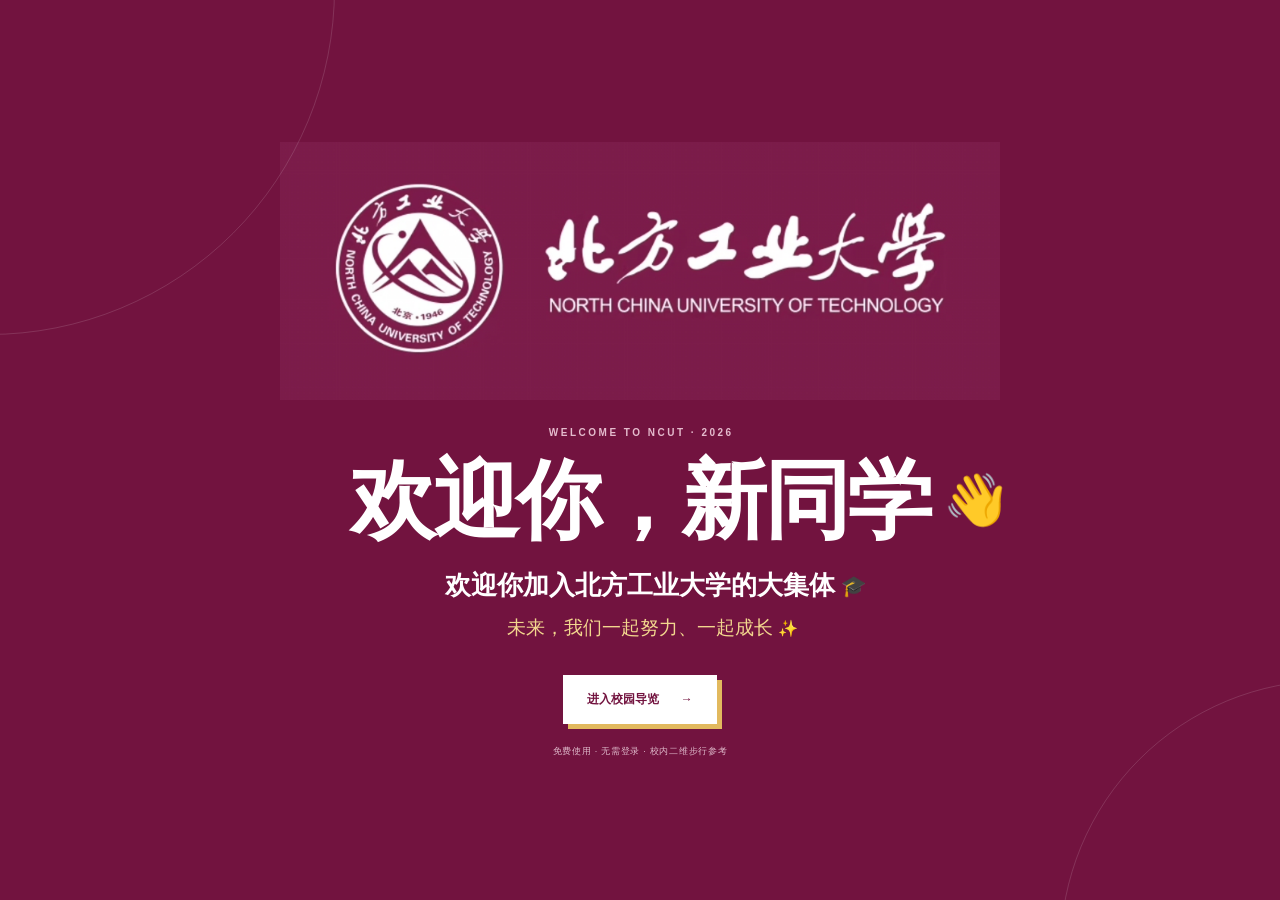
==== index.html @ a54d6d02 "Restore dedicated welcome screen" ====
<!DOCTYPE html><html lang="zh-CN"><head><meta charSet="utf-8"/><meta name="viewport" content="width=device-width, initial-scale=1"/><link rel="preload" as="image" href="/ncut-wordmark-clean.png"/><link rel="stylesheet" href="/_next/static/chunks/17a6ak-a71b83.css" data-precedence="next"/><link rel="preload" as="script" fetchPriority="low" href="/_next/static/chunks/0ht900cau6_ur.js"/><script src="/_next/static/chunks/0t2z5hkh7v~~b.js" async=""></script><script src="/_next/static/chunks/07lhk_q6pmm3r.js" async=""></script><script src="/_next/static/chunks/turbopack-0cek.dh0dqtgy.js" async=""></script><script src="/_next/static/chunks/0dbhjjzl8qfwv.js" async=""></script><script src="/_next/static/chunks/0k6kr~ze-.qya.js" async=""></script><script src="/_next/static/chunks/0gx4ntsp3q004.js" async=""></script><title>北方工业大学免费校园导览｜二维步行路线</title><meta name="description" content="北方工业大学免费校园导览：选择任意校门或校园建筑，生成校内二维步行路线与分步指引。"/><meta property="og:title" content="北方工业大学免费校园导览"/><meta property="og:description" content="选择起点和终点，沿校内可步行道路查看二维路线。永久免费开放。"/><meta property="og:image" content="https://lizexuan581-stack.github.io/og.png"/><meta property="og:image:width" content="1200"/><meta property="og:image:height" content="630"/><meta property="og:image:alt" content="北方工大校园导览"/><meta name="twitter:card" content="summary_large_image"/><meta name="twitter:title" content="北方工业大学免费校园导览"/><meta name="twitter:description" content="选择起点和终点，沿校内可步行道路查看二维路线。永久免费开放。"/><meta name="twitter:image" content="https://lizexuan581-stack.github.io/og.png"/><script src="/_next/static/chunks/03~yq9q893hmn.js" noModule=""></script></head><body><div hidden=""><!--$--><!--/$--></div><main class="site-shell"><section class="welcome-screen welcome-page"><div class="welcome-brand"><img src="/ncut-wordmark-clean.png" alt="完整的北方工业大学校徽与中英文校名"/></div><div class="welcome-copy"><p>WELCOME TO NCUT · 2026</p><h1><span>欢迎你，新同学<i>👋</i></span></h1><h2><span>欢迎你加入北方工业大学的大集体<i>🎓</i></span></h2><h3><span>未来，我们一起努力、一起成长<i>✨</i></span></h3></div><a class="welcome-enter" href="/home/">进入校园导览 <b>→</b></a><small class="welcome-tip">免费使用 · 无需登录 · 校内二维步行参考</small></section></main><!--$--><!--/$--><script src="/_next/static/chunks/0ht900cau6_ur.js" id="_R_" async=""></script><script>(self.__next_f=self.__next_f||[]).push([0])</script><script>self.__next_f.push([1,"1:\"$Sreact.fragment\"\n2:I[39756,[\"/_next/static/chunks/0dbhjjzl8qfwv.js\",\"/_next/static/chunks/0k6kr~ze-.qya.js\"],\"default\"]\n3:I[37457,[\"/_next/static/chunks/0dbhjjzl8qfwv.js\",\"/_next/static/chunks/0k6kr~ze-.qya.js\"],\"default\"]\n4:I[47257,[\"/_next/static/chunks/0dbhjjzl8qfwv.js\",\"/_next/static/chunks/0k6kr~ze-.qya.js\"],\"ClientPageRoot\"]\n5:I[31713,[\"/_next/static/chunks/0dbhjjzl8qfwv.js\",\"/_next/static/chunks/0k6kr~ze-.qya.js\",\"/_next/static/chunks/0gx4ntsp3q004.js\"],\"default\"]\n8:I[97367,[\"/_next/static/chunks/0dbhjjzl8qfwv.js\",\"/_next/static/chunks/0k6kr~ze-.qya.js\"],\"OutletBoundary\"]\n9:\"$Sreact.suspense\"\nb:I[97367,[\"/_next/static/chunks/0dbhjjzl8qfwv.js\",\"/_next/static/chunks/0k6kr~ze-.qya.js\"],\"ViewportBoundary\"]\nd:I[97367,[\"/_next/static/chunks/0dbhjjzl8qfwv.js\",\"/_next/static/chunks/0k6kr~ze-.qya.js\"],\"MetadataBoundary\"]\nf:I[68027,[\"/_next/static/chunks/0dbhjjzl8qfwv.js\",\"/_next/static/chunks/0k6kr~ze-.qya.js\"],\"default\",1]\n:HL[\"/_next/static/chunks/17a6ak-a71b83.css\",\"style\"]\n"])</script><script>self.__next_f.push([1,"0:{\"P\":null,\"c\":[\"\",\"\"],\"q\":\"\",\"i\":false,\"f\":[[[\"\",{\"children\":[\"__PAGE__\",{}]},\"$undefined\",\"$undefined\",16],[[\"$\",\"$1\",\"c\",{\"children\":[[[\"$\",\"link\",\"0\",{\"rel\":\"stylesheet\",\"href\":\"/_next/static/chunks/17a6ak-a71b83.css\",\"precedence\":\"next\",\"crossOrigin\":\"$undefined\",\"nonce\":\"$undefined\"}],[\"$\",\"script\",\"script-0\",{\"src\":\"/_next/static/chunks/0dbhjjzl8qfwv.js\",\"async\":true,\"nonce\":\"$undefined\"}],[\"$\",\"script\",\"script-1\",{\"src\":\"/_next/static/chunks/0k6kr~ze-.qya.js\",\"async\":true,\"nonce\":\"$undefined\"}]],[\"$\",\"html\",null,{\"lang\":\"zh-CN\",\"children\":[\"$\",\"body\",null,{\"children\":[\"$\",\"$L2\",null,{\"parallelRouterKey\":\"children\",\"error\":\"$undefined\",\"errorStyles\":\"$undefined\",\"errorScripts\":\"$undefined\",\"template\":[\"$\",\"$L3\",null,{}],\"templateStyles\":\"$undefined\",\"templateScripts\":\"$undefined\",\"notFound\":[[[\"$\",\"title\",null,{\"children\":\"404: This page could not be found.\"}],[\"$\",\"div\",null,{\"style\":{\"fontFamily\":\"system-ui,\\\"Segoe UI\\\",Roboto,Helvetica,Arial,sans-serif,\\\"Apple Color Emoji\\\",\\\"Segoe UI Emoji\\\"\",\"height\":\"100vh\",\"textAlign\":\"center\",\"display\":\"flex\",\"flexDirection\":\"column\",\"alignItems\":\"center\",\"justifyContent\":\"center\"},\"children\":[\"$\",\"div\",null,{\"children\":[[\"$\",\"style\",null,{\"dangerouslySetInnerHTML\":{\"__html\":\"body{color:#000;background:#fff;margin:0}.next-error-h1{border-right:1px solid rgba(0,0,0,.3)}@media (prefers-color-scheme:dark){body{color:#fff;background:#000}.next-error-h1{border-right:1px solid rgba(255,255,255,.3)}}\"}}],[\"$\",\"h1\",null,{\"className\":\"next-error-h1\",\"style\":{\"display\":\"inline-block\",\"margin\":\"0 20px 0 0\",\"padding\":\"0 23px 0 0\",\"fontSize\":24,\"fontWeight\":500,\"verticalAlign\":\"top\",\"lineHeight\":\"49px\"},\"children\":404}],[\"$\",\"div\",null,{\"style\":{\"display\":\"inline-block\"},\"children\":[\"$\",\"h2\",null,{\"style\":{\"fontSize\":14,\"fontWeight\":400,\"lineHeight\":\"49px\",\"margin\":0},\"children\":\"This page could not be found.\"}]}]]}]}]],[]],\"forbidden\":\"$undefined\",\"unauthorized\":\"$undefined\"}]}]}]]}],{\"children\":[[\"$\",\"$1\",\"c\",{\"children\":[[\"$\",\"$L4\",null,{\"Component\":\"$5\",\"serverProvidedParams\":{\"searchParams\":{},\"params\":{},\"promises\":[\"$@6\",\"$@7\"]}}],[[\"$\",\"script\",\"script-0\",{\"src\":\"/_next/static/chunks/0gx4ntsp3q004.js\",\"async\":true,\"nonce\":\"$undefined\"}]],[\"$\",\"$L8\",null,{\"children\":[\"$\",\"$9\",null,{\"name\":\"Next.MetadataOutlet\",\"children\":\"$@a\"}]}]]}],{},null,false,null]},null,false,null],[\"$\",\"$1\",\"h\",{\"children\":[null,[\"$\",\"$Lb\",null,{\"children\":\"$Lc\"}],[\"$\",\"div\",null,{\"hidden\":true,\"children\":[\"$\",\"$Ld\",null,{\"children\":[\"$\",\"$9\",null,{\"name\":\"Next.Metadata\",\"children\":\"$Le\"}]}]}],null]}],false]],\"m\":\"$undefined\",\"G\":[\"$f\",[[\"$\",\"link\",\"0\",{\"rel\":\"stylesheet\",\"href\":\"/_next/static/chunks/17a6ak-a71b83.css\",\"precedence\":\"next\",\"crossOrigin\":\"$undefined\",\"nonce\":\"$undefined\"}]]],\"S\":true,\"h\":null,\"s\":\"$undefined\",\"l\":\"$undefined\",\"p\":\"$undefined\",\"d\":\"$undefined\",\"b\":\"uvCLJ9VXP9JABwyjqBVo4\"}\n"])</script><script>self.__next_f.push([1,"6:{}\n7:\"$0:f:0:1:1:children:0:props:children:0:props:serverProvidedParams:params\"\n"])</script><script>self.__next_f.push([1,"c:[[\"$\",\"meta\",\"0\",{\"charSet\":\"utf-8\"}],[\"$\",\"meta\",\"1\",{\"name\":\"viewport\",\"content\":\"width=device-width, initial-scale=1\"}]]\n"])</script><script>self.__next_f.push([1,"a:null\ne:[[\"$\",\"title\",\"0\",{\"children\":\"北方工业大学免费校园导览｜二维步行路线\"}],[\"$\",\"meta\",\"1\",{\"name\":\"description\",\"content\":\"北方工业大学免费校园导览：选择任意校门或校园建筑，生成校内二维步行路线与分步指引。\"}],[\"$\",\"meta\",\"2\",{\"property\":\"og:title\",\"content\":\"北方工业大学免费校园导览\"}],[\"$\",\"meta\",\"3\",{\"property\":\"og:description\",\"content\":\"选择起点和终点，沿校内可步行道路查看二维路线。永久免费开放。\"}],[\"$\",\"meta\",\"4\",{\"property\":\"og:image\",\"content\":\"https://lizexuan581-stack.github.io/og.png\"}],[\"$\",\"meta\",\"5\",{\"property\":\"og:image:width\",\"content\":\"1200\"}],[\"$\",\"meta\",\"6\",{\"property\":\"og:image:height\",\"content\":\"630\"}],[\"$\",\"meta\",\"7\",{\"property\":\"og:image:alt\",\"content\":\"北方工大校园导览\"}],[\"$\",\"meta\",\"8\",{\"name\":\"twitter:card\",\"content\":\"summary_large_image\"}],[\"$\",\"meta\",\"9\",{\"name\":\"twitter:title\",\"content\":\"北方工业大学免费校园导览\"}],[\"$\",\"meta\",\"10\",{\"name\":\"twitter:description\",\"content\":\"选择起点和终点，沿校内可步行道路查看二维路线。永久免费开放。\"}],[\"$\",\"meta\",\"11\",{\"name\":\"twitter:image\",\"content\":\"https://lizexuan581-stack.github.io/og.png\"}]]\n"])</script></body></html>
---- _next/static/chunks/17a6ak-a71b83.css ----
:root{--purple:#72133f;--deep:#3b0928;--gold:#e2b95e;--cream:#f6f2eb;--ink:#25121d;--muted:#796873;--line:#d9cfd4}*{box-sizing:border-box}html{scroll-behavior:smooth}body{color:var(--ink);background:#e9e3e6;margin:0;font-family:Microsoft YaHei,PingFang SC,Arial,sans-serif}button,select{font:inherit;color:inherit}.site-shell{background:var(--cream);width:min(1500px,100%);margin:auto;overflow:hidden}.welcome-screen{z-index:999;text-align:center;color:#fff;background:#72133f;flex-direction:column;justify-content:center;align-items:center;padding:24px;animation:.55s both welcomeIn;display:flex;position:fixed;inset:0}.welcome-screen:before,.welcome-screen:after{content:"";border:1px solid #fff2;border-radius:50%;position:absolute}.welcome-screen:before{width:54vw;height:54vw;top:-28vw;left:-28vw}.welcome-screen:after{width:42vw;height:42vw;bottom:-25vw;right:-25vw}.welcome-brand{place-items:center;width:min(720px,86vw);margin:0 auto 27px;display:grid}.welcome-brand img{object-fit:contain;width:100%;height:auto;display:block}.welcome-copy{text-align:center;flex-direction:column;align-items:center;width:min(980px,94vw);display:flex}.welcome-copy>p{color:#e4bbcd;letter-spacing:.25em;text-indent:.25em;width:100%;margin:0 0 16px;font-size:10px;font-weight:800}.welcome-screen h1,.welcome-screen h2,.welcome-screen h3{text-align:center;place-items:center;width:100%;display:grid}.welcome-screen h1{letter-spacing:-.035em;margin:0;font:800 clamp(42px,7vw,86px)/1.1 Georgia,Noto Serif SC,serif}.welcome-screen h1>span,.welcome-screen h2>span,.welcome-screen h3>span{display:inline-block;position:relative}.welcome-screen h1 i,.welcome-screen h2 i,.welcome-screen h3 i{letter-spacing:0;margin-left:.28em;font-style:normal;position:absolute;top:50%;left:100%;transform:translateY(-50%)}.welcome-screen h1 i{font-size:.58em}.welcome-screen h2{margin:20px 0 0;font-size:clamp(17px,2vw,28px)}.welcome-screen h2 i{font-size:.8em}.welcome-screen h3{color:#f2d68e;margin:12px 0 34px;font-size:clamp(13px,1.5vw,19px);font-weight:500}.welcome-screen h3 i{font-size:.85em}.welcome-screen button{z-index:2;color:var(--purple);cursor:pointer;box-shadow:5px 5px 0 var(--gold);background:#fff;border:1px solid #fff;padding:15px 23px;font-size:12px;font-weight:900;position:relative}.welcome-screen button b{margin-left:18px}@keyframes welcomeIn{0%{opacity:0;transform:scale(1.02)}}.welcome-enter{z-index:2;color:var(--purple);box-shadow:5px 5px 0 var(--gold);background:#fff;border:1px solid #fff;padding:15px 23px;font-size:12px;font-weight:900;text-decoration:none;position:relative}.welcome-enter b{margin-left:18px}.welcome-tip{z-index:2;color:#dfbacb;letter-spacing:.08em;margin-top:21px;font-size:9px;position:relative}.topbar{z-index:60;background:var(--purple);align-items:center;gap:35px;height:78px;padding:0 clamp(16px,5vw,72px);display:flex;position:sticky;top:0;box-shadow:0 1px #fff2}.wordmark{width:330px;height:60px;display:block}.wordmark img{object-fit:contain;width:100%;height:100%;display:block}.topbar nav{gap:26px;margin-left:auto;display:flex}.topbar nav a{color:#ead6df;font-size:10px;font-weight:800;text-decoration:none}.topbar nav a:hover{color:#fff}.free-badge{color:#fff;border:1px solid #dba9c0;border-radius:99px;align-items:center;gap:7px;padding:8px 12px;font-size:9px;font-weight:900;display:flex}.free-badge i{background:#79d79b;border-radius:50%;width:7px;height:7px;box-shadow:0 0 0 4px #79d79b2c}.hero{color:#fff;background:radial-gradient(circle at 75% 30%,#9c3163,#0000 35%),linear-gradient(135deg,#3d0929,#72133f 65%,#53102f);grid-template-columns:1.15fr .62fr;align-items:center;gap:clamp(35px,7vw,110px);min-height:690px;padding:75px clamp(18px,7vw,105px);display:grid;position:relative}.hero:after{content:"1946";color:#fff08;font:900 220px/1 Georgia,serif;position:absolute;bottom:-55px;left:-20px}.hero>*{z-index:2;position:relative}.eyebrow{color:var(--gold);letter-spacing:.21em;margin:0 0 13px;font-size:9px;font-weight:900}.hero h1{letter-spacing:-.055em;margin:0;font:800 clamp(45px,6vw,82px)/1.08 Georgia,Noto Serif SC,serif}.hero h1 em{color:#f0cc75;font-style:normal}.hero-copy>p:not(.eyebrow){color:#ead9e2;max-width:610px;margin:25px 0;font-size:14px;line-height:1.9}.hero-copy>a{width:max-content;color:var(--purple);box-shadow:5px 5px 0 var(--gold);background:#fff;align-items:center;gap:30px;padding:15px 20px;font-size:11px;font-weight:900;text-decoration:none;display:flex}.principal-card{background:#fff;justify-self:end;width:min(400px,34vw);margin:0;padding:11px;box-shadow:12px 13px #e1b95e}.principal-card>div{aspect-ratio:3/4;background:#ddd;overflow:hidden}.principal-card img{object-fit:cover;width:100%;height:100%}.principal-card figcaption{color:var(--ink);flex-direction:column;gap:5px;padding:15px 10px 7px;display:flex}.principal-card small{color:#9b7b8b;letter-spacing:.16em;font-size:8px}.principal-card strong{font:800 19px Georgia,Noto Serif SC,serif}.planner,.scenery{padding:80px clamp(16px,5vw,76px)}.section-head{justify-content:space-between;align-items:flex-end;gap:20px;margin-bottom:27px;display:flex}.section-head h2{letter-spacing:-.04em;margin:0;font:800 clamp(34px,4.5vw,58px)/1.08 Georgia,Noto Serif SC,serif}.section-head div>p:last-child{color:var(--muted);margin:13px 0 0;font-size:12px}.section-head>span{color:#d8c9d0;font:800 80px/.8 Georgia,serif}.selector-card{border:1px solid var(--line);background:#fff;grid-template-columns:1fr auto 1fr auto;align-items:center;gap:12px;margin-bottom:20px;padding:17px;display:grid;box-shadow:7px 7px #ded4d9}.selector-card label{border:1px solid #ded3d9;grid-template-columns:32px 50px 1fr;align-items:center;gap:10px;min-height:62px;padding:7px 10px;display:grid}.selector-card label>span{background:var(--purple);color:#fff;border-radius:50%;place-items:center;width:29px;height:29px;font:900 10px Georgia,serif;display:grid}.selector-card label>i{color:#897681;font-size:9px;font-style:normal}.selector-card select{background:#fff;border:0;outline:0;width:100%;font-size:12px;font-weight:900}.swap{width:38px;height:38px;color:var(--purple);cursor:pointer;background:#f7f2f5;border:1px solid #d8cbd2;border-radius:50%}.generate{background:var(--purple);color:#fff;cursor:pointer;height:62px;box-shadow:4px 4px 0 var(--gold);border:0;padding:0 22px;font-size:11px;font-weight:900}.generate b{margin-left:18px}.three-map{background:#aaa;border:1px solid #cdbfc6;min-height:610px;position:relative;overflow:hidden}.three-map>img{object-fit:cover;image-rendering:auto;filter:saturate(.92)contrast(1.12);width:100%;height:100%;position:absolute;inset:0}.map-shade{z-index:1;background:linear-gradient(#0000 62%,#310a2370);position:absolute;inset:0}.route-canvas{z-index:4;pointer-events:none;position:absolute;inset:0}.building-pin{z-index:6;pointer-events:none;position:absolute;transform:translate(-50%,-50%)}.building-pin i{background:var(--gold);border:4px solid #fff;border-radius:50%;width:20px;height:20px;display:block;box-shadow:0 0 0 8px #72133f99,0 0 0 16px #fff4}.building-pin span{background:var(--purple);color:#fff;white-space:nowrap;border-radius:99px;padding:7px 11px;font-size:9px;font-weight:900;position:absolute;bottom:30px;left:50%;transform:translate(-50%);box-shadow:0 5px 18px #28051c88}.map-label{z-index:5;border-left:4px solid var(--gold);color:#fff;-webkit-backdrop-filter:blur(8px);backdrop-filter:blur(8px);background:#4a0c32ed;grid-template-columns:1fr auto;gap:4px 32px;min-width:280px;padding:14px 17px;display:grid;position:absolute;bottom:20px;left:22px}.map-label small{color:#dcb8c9;letter-spacing:.12em;grid-column:1/-1;font-size:8px}.map-label strong{font-size:15px}.map-label span{color:#ddb8ca;align-self:center;font-size:9px}.route-section{color:#fff;background:#250b1b;padding:80px clamp(16px,5vw,76px);scroll-margin-top:78px}.section-head.light div>p:last-child{color:#bba5b0}.section-head.light>span{color:#fff1}.route-shell{box-shadow:11px 12px 0 var(--purple);border:1px solid #ffffff25;grid-template-columns:minmax(0,1.62fr) minmax(310px,.52fr);display:grid}.two-map{aspect-ratio:1248/935;background:#aacb9d;min-height:610px;position:relative;overflow:hidden}.two-map>img{object-fit:fill;filter:saturate(.82)contrast(1.04);width:100%;height:100%;position:absolute;inset:0}.north{z-index:6;background:var(--purple);border-radius:50%;place-items:center;width:46px;height:46px;font:900 14px Georgia,serif;display:grid;position:absolute;top:15px;left:15px;box-shadow:0 7px 18px #32051f88}.north small{color:var(--purple);font:900 8px sans-serif;position:absolute;top:49px}.road-rule{z-index:6;color:#5e1539;-webkit-backdrop-filter:blur(5px);backdrop-filter:blur(5px);background:#fffef2e8;border:1px solid #75143f35;border-radius:99px;align-items:center;gap:7px;padding:8px 11px;font-size:8px;font-weight:900;display:flex;position:absolute;top:15px;right:15px}.road-rule i{border-top:3px solid #777;width:14px}.route-chip{z-index:6;-webkit-backdrop-filter:blur(8px);backdrop-filter:blur(8px);background:#4b0b32ee;grid-template-columns:auto 1fr;gap:3px 9px;min-width:225px;padding:12px 14px;display:grid;position:absolute;bottom:16px;left:16px}.route-chip i{background:#78d798;border-radius:50%;grid-row:1/3;align-self:center;width:8px;height:8px;box-shadow:0 0 0 5px #78d79824}.route-chip span{color:#d6afc2;font-size:8px}.route-chip strong{font-size:11px}.directions{min-height:610px;color:var(--ink);background:#faf7f8;flex-direction:column;padding:22px;display:flex}.metrics{grid-template-columns:1fr 1fr;gap:7px;display:grid}.metrics span{border:1px solid #e0d7dc;flex-direction:column;gap:4px;padding:10px 12px;display:flex}.metrics small{color:#8e7c85;font-size:8px}.metrics strong{font:800 16px Georgia,serif}.next-step{grid-template-columns:49px 1fr;align-items:center;gap:13px;margin:18px 0;display:grid}.next-step>b{background:var(--purple);color:#fff;border-radius:50%;place-items:center;width:48px;height:48px;font-size:24px;display:grid}.next-step div{flex-direction:column;gap:5px;display:flex}.next-step small{color:var(--purple);font-size:8px;font-weight:900}.next-step strong{font-size:13px;line-height:1.5}.directions ol{flex:1;margin:0;padding:0;list-style:none}.directions li{color:#9c8c94;cursor:pointer;grid-template-columns:28px 1fr;gap:11px;min-height:58px;display:grid;position:relative}.directions li:not(:last-child):after{content:"";border-left:1px dashed #c8bbc2;height:27px;position:absolute;top:30px;left:13px}.directions li>span{border:1px solid #c8bbc2;border-radius:50%;place-items:center;width:28px;height:28px;font-size:9px;display:grid}.directions li p{margin:5px 0;font-size:10px;line-height:1.5}.directions li.active{color:var(--ink);font-weight:900}.directions li.active>span{border-color:var(--purple);background:var(--purple);color:#fff;box-shadow:0 0 0 5px #72133f15}.directions li.done>span{color:#fff;background:#59b878;border-color:#59b878}.step-actions{grid-template-columns:auto 1fr;gap:7px;display:grid}.step-actions button{cursor:pointer;background:#fff;border:1px solid #d4c8ce;padding:12px;font-size:9px;font-weight:900}.step-actions button:last-child{border-color:var(--purple);background:var(--purple);color:#fff}.step-actions button:disabled{opacity:.4}.notice{color:#988891;margin:12px 0 0;font-size:8px;line-height:1.5}.scenery{background:#f8f4ee}.gallery-grid{grid-template-columns:repeat(4,1fr);gap:14px;display:grid}.gallery-grid>button{text-align:left;cursor:pointer;background:#fff;border:0;padding:0;overflow:hidden;box-shadow:0 0 0 1px #ddd3d8}.gallery-grid img{aspect-ratio:1.18;object-fit:cover;width:100%;transition:transform .4s;display:block}.gallery-grid button:hover img{transform:scale(1.045)}.gallery-grid button>span{grid-template-columns:auto 1fr auto;align-items:center;gap:10px;padding:13px;display:grid}.gallery-grid small{color:#aa969f;font:700 9px Georgia,serif}.gallery-grid strong{flex-direction:column;gap:3px;font-size:12px;display:flex}.gallery-grid strong em{color:#9b6f84;font-size:8px;font-style:normal;font-weight:700}.gallery-grid i{color:var(--purple);font-size:8px;font-style:normal;font-weight:900}.open-section{background:var(--purple);color:#fff;grid-template-columns:1fr auto;align-items:center;gap:50px;padding:80px clamp(20px,8vw,120px);display:grid}.open-section h2{letter-spacing:-.04em;max-width:750px;margin:0;font:800 clamp(36px,5vw,64px)/1.08 Georgia,Noto Serif SC,serif}.open-section div>p:last-child{color:#e0c6d2;font-size:12px;line-height:1.8}.open-section figure{box-shadow:8px 8px 0 var(--gold);color:var(--purple);text-align:center;background:#fff;margin:0;padding:12px}.open-section figure img{width:155px;height:155px;display:block}.open-section figcaption{padding-top:9px;font-size:9px;font-weight:900}footer{color:#fff;background:#3a0827;align-items:center;gap:28px;min-height:90px;padding:20px clamp(18px,5vw,76px);display:flex}footer strong{font-size:13px}footer span{color:#d7aabd;letter-spacing:.15em;font:500 10px Georgia,serif}footer small{color:#bd95a7;margin-left:auto;font-size:8px}.lightbox{z-index:500;-webkit-backdrop-filter:blur(10px);backdrop-filter:blur(10px);background:#1b0715ed;grid-template-columns:auto minmax(0,1050px) auto;align-items:center;gap:20px;padding:30px;display:grid;position:fixed;inset:0}.lightbox>button{color:#fff;cursor:pointer;background:0 0;border:0}.lightbox .close{font-size:42px;position:absolute;top:15px;right:24px}.lightbox .prev,.lightbox .next{font:300 60px Georgia,serif}.lightbox-card{box-shadow:12px 12px 0 var(--gold);background:#fff;overflow:hidden}.lightbox-card>img{object-fit:contain;background:#160611;width:100%;max-height:72vh;display:block}.lightbox-card>div{justify-content:space-between;align-items:center;gap:20px;padding:14px 18px;display:flex}.lightbox-card p{flex-direction:column;gap:4px;margin:0;display:flex}.lightbox-card p small{color:#9c8993;font-size:8px}.lightbox-card p strong{font:800 18px Georgia,serif}.lightbox-card span{gap:7px;display:flex}.lightbox-card span button{border:1px solid var(--purple);color:var(--purple);cursor:pointer;background:#fff;padding:10px 13px;font-size:9px;font-weight:900}.lightbox-card span button:last-child{background:var(--purple);color:#fff}.lightbox-card .animal-note{color:#7b5367;font-size:10px;font-weight:800}@media (max-width:980px){.hero{grid-template-columns:1fr .5fr}.selector-card{grid-template-columns:1fr auto 1fr}.generate{grid-column:1/-1}.route-shell{grid-template-columns:1fr}.directions{min-height:0}.gallery-grid{grid-template-columns:repeat(3,1fr)}}@media (max-width:680px){.topbar{height:66px;padding:0 12px}.wordmark{width:210px;height:56px}.wordmark img{width:100%;height:100%}.topbar nav{display:none}.free-badge{margin-left:auto}.welcome-brand{width:min(540px,92vw);height:auto;margin-bottom:22px}.welcome-brand img{width:100%;height:auto}.welcome-copy{width:90vw}.welcome-screen h1{font-size:40px}.welcome-screen h1 i{margin-left:.16em;display:inline-block;position:static;transform:none}.welcome-screen h2{max-width:310px;font-size:17px;line-height:1.55}.welcome-screen h2 i,.welcome-screen h3 i{margin-left:.15em;display:inline-block;position:static;transform:none}.welcome-screen h3{font-size:13px}.hero{grid-template-columns:1fr;min-height:auto;padding:52px 17px}.hero h1{font-size:45px}.principal-card{justify-self:center;width:100%;max-width:390px;margin-top:10px}.principal-card>div{aspect-ratio:4/5}.planner,.route-section,.scenery{padding:54px 12px}.section-head{align-items:flex-start}.section-head>span{font-size:55px}.section-head h2{font-size:36px}.selector-card{grid-template-columns:1fr;box-shadow:4px 5px #ded4d9}.swap{justify-self:center;transform:rotate(90deg)}.generate{grid-column:auto}.three-map{min-height:350px}.map-label{min-width:240px;bottom:9px;left:9px}.two-map{aspect-ratio:1.02;min-height:0}.two-map>img{object-fit:cover;object-position:45% top}.road-rule{top:8px;right:8px}.route-chip{bottom:8px;left:8px}.gallery-grid{grid-template-columns:repeat(2,1fr);gap:8px}.gallery-grid button>span{grid-template-columns:auto 1fr;padding:10px 8px}.gallery-grid i{display:none}.open-section{grid-template-columns:1fr;padding:54px 18px}.open-section figure{justify-self:center}.lightbox{grid-template-columns:25px minmax(0,1fr) 25px;gap:3px;padding:12px}.lightbox .prev,.lightbox .next{font-size:42px}.lightbox-card>div{flex-direction:column;align-items:flex-start}.lightbox-card span{width:100%}.lightbox-card span button{flex:1}footer{justify-content:center}footer span,footer small{display:none}}.site-shell{min-height:100vh;animation:.35s both pageEnter}.home-hero{min-height:calc(100vh - 168px)}.home-actions{grid-template-columns:1fr 1fr;gap:12px;max-width:640px;display:grid}.hero-copy .home-actions>a{width:auto;color:var(--purple);box-shadow:5px 5px 0 var(--gold);background:#fff;grid-template-columns:1fr auto;align-items:center;gap:4px 15px;padding:16px 18px;text-decoration:none;display:grid}.home-actions small{color:#9a6a80;grid-column:1;font-size:8px}.home-actions strong{font-size:12px}.home-actions span{grid-area:1/2/3;font-size:22px}.page-intro{color:#fff;background:radial-gradient(circle at 80% 30%,#9c3163,#0000 32%),linear-gradient(135deg,#3d0929,#72133f);grid-template-columns:minmax(0,1fr) auto;align-items:end;gap:40px;min-height:360px;padding:64px clamp(18px,7vw,105px);display:grid}.page-intro h1{letter-spacing:-.045em;max-width:850px;margin:0;font:800 clamp(42px,5.5vw,74px)/1.08 Georgia,Noto Serif SC,serif}.page-intro div>p:last-child{color:#ead9e2;max-width:700px;margin:22px 0 0;font-size:13px;line-height:1.8}.page-intro>span{color:#fff1;font:900 clamp(80px,13vw,180px)/.75 Georgia,serif}.compact-planner{padding-top:35px;padding-bottom:35px}.route-page .route-section{padding-top:34px}.map-viewport{overscroll-behavior:contain;background:#1e0816;position:relative;overflow:auto}.map-viewport .two-map{width:100%}.map-expand{z-index:15;color:#fff;cursor:pointer;-webkit-backdrop-filter:blur(6px);backdrop-filter:blur(6px);background:#3c0a2bd9;border:1px solid #ffffff60;padding:10px 13px;font-size:9px;font-weight:900;position:absolute;bottom:14px;right:14px}.map-hint{display:none}.map-viewport.expanded{z-index:800;background:#160611;padding-top:54px;position:fixed;inset:0}.map-viewport.expanded .two-map{width:max(100vw,1200px);min-height:860px}.map-viewport.expanded .map-expand{position:fixed;top:12px;bottom:auto;right:14px}.scenery-intro{grid-template-columns:minmax(0,1fr) minmax(250px,410px);align-items:center}.principal-inline{color:var(--ink);box-shadow:9px 9px 0 var(--gold);background:#fff;grid-template-columns:120px 1fr;align-items:center;margin:0;padding:10px;display:grid}.principal-inline img{object-fit:cover;object-position:center 20%;width:120px;height:140px;display:block}.principal-inline figcaption{flex-direction:column;gap:8px;padding:15px;display:flex}.principal-inline small{color:#9b7b8b;letter-spacing:.12em;font-size:8px}.principal-inline strong{font:800 19px Georgia,Noto Serif SC,serif}.bottom-nav{display:none}@keyframes pageEnter{0%{opacity:.7;transform:translateY(4px)}}@media (max-width:680px){.site-shell{padding-bottom:68px}.topbar{position:sticky}.home-hero{flex-direction:column;justify-content:center;gap:22px;min-height:calc(100dvh - 134px);padding:34px 17px 28px;display:flex}.home-hero:after{font-size:120px;bottom:-18px;left:-6px}.home-hero .hero-copy>p:not(.eyebrow){margin:17px 0 21px;font-size:12px;line-height:1.7}.home-hero h1{font-size:43px}.home-actions{grid-template-columns:1fr;gap:10px}.hero-copy .home-actions>a{padding:14px 16px}.home-hero .principal-card{width:100%;max-width:none;box-shadow:7px 7px 0 var(--gold);grid-template-columns:108px 1fr;margin:0;padding:7px;display:grid}.home-hero .principal-card>div{aspect-ratio:auto;height:112px}.home-hero .principal-card img{object-position:center 22%}.home-hero .principal-card figcaption{justify-content:center;padding:12px}.home-hero .principal-card strong{font-size:17px}.page-intro{min-height:270px;padding:38px 17px 34px;display:block}.page-intro h1{font-size:37px}.page-intro div>p:last-child{margin-top:15px;font-size:11px;line-height:1.65}.page-intro>span{display:none}.compact-planner{padding:22px 12px 24px}.compact-planner .selector-card{margin:0}.route-page .route-section{padding:20px 0 30px}.route-page .route-shell{box-shadow:none;border-left:0;border-right:0}.map-viewport{border-bottom:1px solid #ffffff25;height:min(62vh,540px)}.map-viewport .two-map{aspect-ratio:1320/946;width:760px;min-height:0}.map-viewport .two-map>img{object-fit:fill;object-position:center}.map-viewport .road-rule{font-size:7px}.map-viewport .route-chip{min-width:205px}.map-expand{float:right;position:sticky;bottom:10px;right:10px}.map-hint{z-index:7;color:var(--purple);-webkit-backdrop-filter:blur(5px);backdrop-filter:blur(5px);background:#fffef0e8;padding:9px 10px;font-size:8px;font-weight:900;display:inline-block;position:sticky;bottom:10px;left:10px}.map-viewport.expanded{height:100dvh;padding-top:50px}.map-viewport.expanded .two-map{aspect-ratio:1320/946;width:1050px;min-height:0}.directions{padding:18px 14px}.next-step{margin:15px 0}.directions li{min-height:52px}.route-page footer{margin-top:0}.scenery-intro{flex-direction:column;align-items:stretch;gap:22px;min-height:auto;display:flex}.scenery-intro .principal-inline{box-shadow:6px 6px 0 var(--gold);grid-template-columns:92px 1fr}.principal-inline img{width:92px;height:100px}.principal-inline figcaption{padding:10px}.scenery{padding-top:28px}.gallery-grid img{aspect-ratio:1}.open-section{padding:38px 18px}.open-section h2{font-size:34px}.open-section figure img{width:132px;height:132px}.bottom-nav{z-index:200;height:68px;padding:7px max(16px,env(safe-area-inset-left)) calc(7px + env(safe-area-inset-bottom));-webkit-backdrop-filter:blur(14px);backdrop-filter:blur(14px);background:#fffdfbee;border-top:1px solid #eadde4;grid-template-columns:repeat(3,1fr);display:grid;position:fixed;bottom:0;left:0;right:0;box-shadow:0 -8px 25px #3b09281c}.bottom-nav a{color:#9c8791;flex-direction:column;justify-content:center;align-items:center;gap:2px;font-size:9px;font-weight:900;text-decoration:none;display:flex}.bottom-nav b{font-size:18px;line-height:1}.bottom-nav a.active{color:var(--purple)}footer{min-height:68px}}
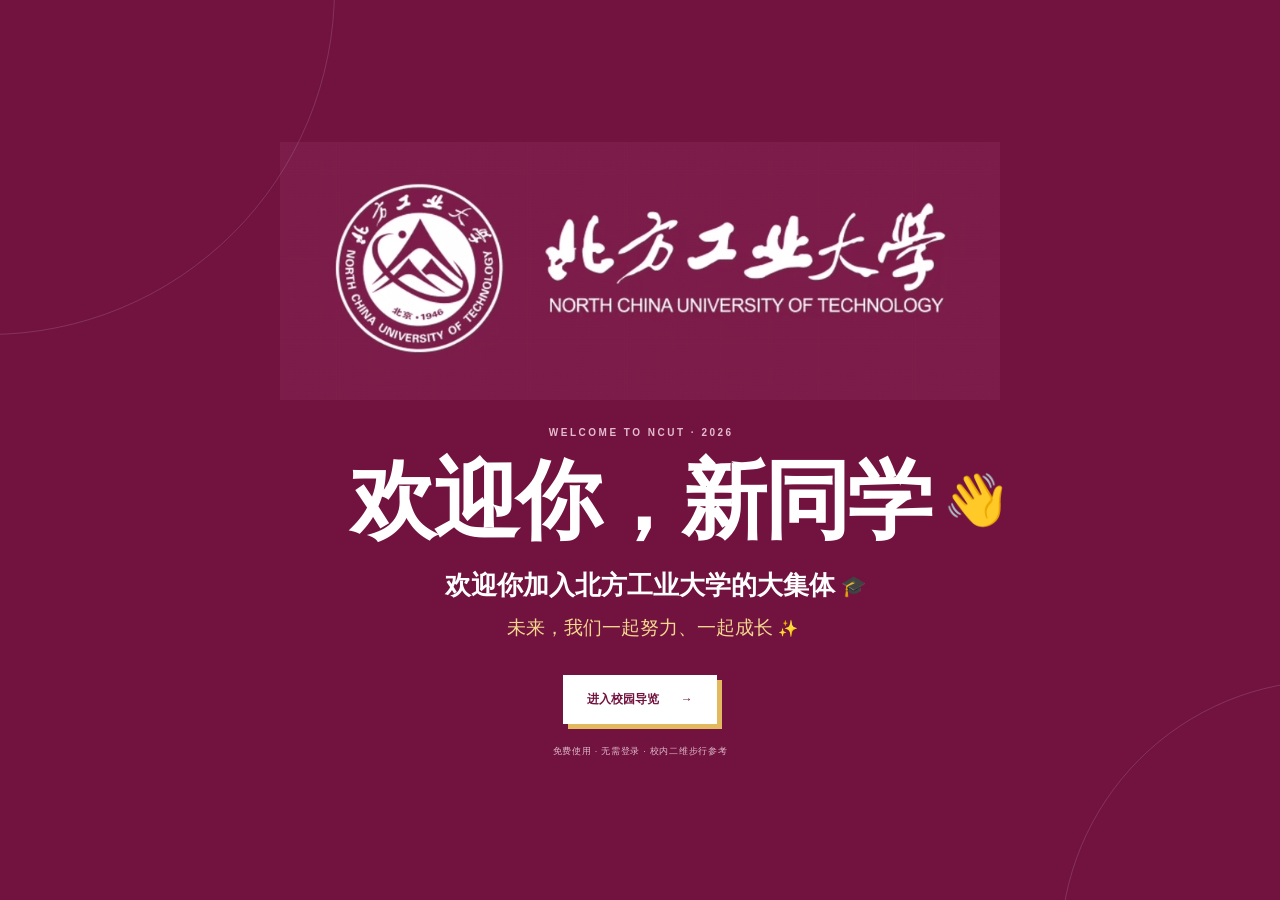
==== commit 17f0fef5: "Fix Xinzhai routes and optimize mobile photos" ====
--- a/index.html
+++ b/index.html
@@ -1 +1 @@
-<!DOCTYPE html><html lang="zh-CN"><head><meta charSet="utf-8"/><meta name="viewport" content="width=device-width, initial-scale=1"/><link rel="preload" as="image" href="/ncut-wordmark-clean.png"/><link rel="stylesheet" href="/_next/static/chunks/17a6ak-a71b83.css" data-precedence="next"/><link rel="preload" as="script" fetchPriority="low" href="/_next/static/chunks/0ht900cau6_ur.js"/><script src="/_next/static/chunks/0t2z5hkh7v~~b.js" async=""></script><script src="/_next/static/chunks/07lhk_q6pmm3r.js" async=""></script><script src="/_next/static/chunks/turbopack-0cek.dh0dqtgy.js" async=""></script><script src="/_next/static/chunks/0dbhjjzl8qfwv.js" async=""></script><script src="/_next/static/chunks/0k6kr~ze-.qya.js" async=""></script><script src="/_next/static/chunks/0gx4ntsp3q004.js" async=""></script><title>北方工业大学免费校园导览｜二维步行路线</title><meta name="description" content="北方工业大学免费校园导览：选择任意校门或校园建筑，生成校内二维步行路线与分步指引。"/><meta property="og:title" content="北方工业大学免费校园导览"/><meta property="og:description" content="选择起点和终点，沿校内可步行道路查看二维路线。永久免费开放。"/><meta property="og:image" content="https://lizexuan581-stack.github.io/og.png"/><meta property="og:image:width" content="1200"/><meta property="og:image:height" content="630"/><meta property="og:image:alt" content="北方工大校园导览"/><meta name="twitter:card" content="summary_large_image"/><meta name="twitter:title" content="北方工业大学免费校园导览"/><meta name="twitter:description" content="选择起点和终点，沿校内可步行道路查看二维路线。永久免费开放。"/><meta name="twitter:image" content="https://lizexuan581-stack.github.io/og.png"/><script src="/_next/static/chunks/03~yq9q893hmn.js" noModule=""></script></head><body><div hidden=""><!--$--><!--/$--></div><main class="site-shell"><section class="welcome-screen welcome-page"><div class="welcome-brand"><img src="/ncut-wordmark-clean.png" alt="完整的北方工业大学校徽与中英文校名"/></div><div class="welcome-copy"><p>WELCOME TO NCUT · 2026</p><h1><span>欢迎你，新同学<i>👋</i></span></h1><h2><span>欢迎你加入北方工业大学的大集体<i>🎓</i></span></h2><h3><span>未来，我们一起努力、一起成长<i>✨</i></span></h3></div><a class="welcome-enter" href="/home/">进入校园导览 <b>→</b></a><small class="welcome-tip">免费使用 · 无需登录 · 校内二维步行参考</small></section></main><!--$--><!--/$--><script src="/_next/static/chunks/0ht900cau6_ur.js" id="_R_" async=""></script><script>(self.__next_f=self.__next_f||[]).push([0])</script><script>self.__next_f.push([1,"1:\"$Sreact.fragment\"\n2:I[39756,[\"/_next/static/chunks/0dbhjjzl8qfwv.js\",\"/_next/static/chunks/0k6kr~ze-.qya.js\"],\"default\"]\n3:I[37457,[\"/_next/static/chunks/0dbhjjzl8qfwv.js\",\"/_next/static/chunks/0k6kr~ze-.qya.js\"],\"default\"]\n4:I[47257,[\"/_next/static/chunks/0dbhjjzl8qfwv.js\",\"/_next/static/chunks/0k6kr~ze-.qya.js\"],\"ClientPageRoot\"]\n5:I[31713,[\"/_next/static/chunks/0dbhjjzl8qfwv.js\",\"/_next/static/chunks/0k6kr~ze-.qya.js\",\"/_next/static/chunks/0gx4ntsp3q004.js\"],\"default\"]\n8:I[97367,[\"/_next/static/chunks/0dbhjjzl8qfwv.js\",\"/_next/static/chunks/0k6kr~ze-.qya.js\"],\"OutletBoundary\"]\n9:\"$Sreact.suspense\"\nb:I[97367,[\"/_next/static/chunks/0dbhjjzl8qfwv.js\",\"/_next/static/chunks/0k6kr~ze-.qya.js\"],\"ViewportBoundary\"]\nd:I[97367,[\"/_next/static/chunks/0dbhjjzl8qfwv.js\",\"/_next/static/chunks/0k6kr~ze-.qya.js\"],\"MetadataBoundary\"]\nf:I[68027,[\"/_next/static/chunks/0dbhjjzl8qfwv.js\",\"/_next/static/chunks/0k6kr~ze-.qya.js\"],\"default\",1]\n:HL[\"/_next/static/chunks/17a6ak-a71b83.css\",\"style\"]\n"])</script><script>self.__next_f.push([1,"0:{\"P\":null,\"c\":[\"\",\"\"],\"q\":\"\",\"i\":false,\"f\":[[[\"\",{\"children\":[\"__PAGE__\",{}]},\"$undefined\",\"$undefined\",16],[[\"$\",\"$1\",\"c\",{\"children\":[[[\"$\",\"link\",\"0\",{\"rel\":\"stylesheet\",\"href\":\"/_next/static/chunks/17a6ak-a71b83.css\",\"precedence\":\"next\",\"crossOrigin\":\"$undefined\",\"nonce\":\"$undefined\"}],[\"$\",\"script\",\"script-0\",{\"src\":\"/_next/static/chunks/0dbhjjzl8qfwv.js\",\"async\":true,\"nonce\":\"$undefined\"}],[\"$\",\"script\",\"script-1\",{\"src\":\"/_next/static/chunks/0k6kr~ze-.qya.js\",\"async\":true,\"nonce\":\"$undefined\"}]],[\"$\",\"html\",null,{\"lang\":\"zh-CN\",\"children\":[\"$\",\"body\",null,{\"children\":[\"$\",\"$L2\",null,{\"parallelRouterKey\":\"children\",\"error\":\"$undefined\",\"errorStyles\":\"$undefined\",\"errorScripts\":\"$undefined\",\"template\":[\"$\",\"$L3\",null,{}],\"templateStyles\":\"$undefined\",\"templateScripts\":\"$undefined\",\"notFound\":[[[\"$\",\"title\",null,{\"children\":\"404: This page could not be found.\"}],[\"$\",\"div\",null,{\"style\":{\"fontFamily\":\"system-ui,\\\"Segoe UI\\\",Roboto,Helvetica,Arial,sans-serif,\\\"Apple Color Emoji\\\",\\\"Segoe UI Emoji\\\"\",\"height\":\"100vh\",\"textAlign\":\"center\",\"display\":\"flex\",\"flexDirection\":\"column\",\"alignItems\":\"center\",\"justifyContent\":\"center\"},\"children\":[\"$\",\"div\",null,{\"children\":[[\"$\",\"style\",null,{\"dangerouslySetInnerHTML\":{\"__html\":\"body{color:#000;background:#fff;margin:0}.next-error-h1{border-right:1px solid rgba(0,0,0,.3)}@media (prefers-color-scheme:dark){body{color:#fff;background:#000}.next-error-h1{border-right:1px solid rgba(255,255,255,.3)}}\"}}],[\"$\",\"h1\",null,{\"className\":\"next-error-h1\",\"style\":{\"display\":\"inline-block\",\"margin\":\"0 20px 0 0\",\"padding\":\"0 23px 0 0\",\"fontSize\":24,\"fontWeight\":500,\"verticalAlign\":\"top\",\"lineHeight\":\"49px\"},\"children\":404}],[\"$\",\"div\",null,{\"style\":{\"display\":\"inline-block\"},\"children\":[\"$\",\"h2\",null,{\"style\":{\"fontSize\":14,\"fontWeight\":400,\"lineHeight\":\"49px\",\"margin\":0},\"children\":\"This page could not be found.\"}]}]]}]}]],[]],\"forbidden\":\"$undefined\",\"unauthorized\":\"$undefined\"}]}]}]]}],{\"children\":[[\"$\",\"$1\",\"c\",{\"children\":[[\"$\",\"$L4\",null,{\"Component\":\"$5\",\"serverProvidedParams\":{\"searchParams\":{},\"params\":{},\"promises\":[\"$@6\",\"$@7\"]}}],[[\"$\",\"script\",\"script-0\",{\"src\":\"/_next/static/chunks/0gx4ntsp3q004.js\",\"async\":true,\"nonce\":\"$undefined\"}]],[\"$\",\"$L8\",null,{\"children\":[\"$\",\"$9\",null,{\"name\":\"Next.MetadataOutlet\",\"children\":\"$@a\"}]}]]}],{},null,false,null]},null,false,null],[\"$\",\"$1\",\"h\",{\"children\":[null,[\"$\",\"$Lb\",null,{\"children\":\"$Lc\"}],[\"$\",\"div\",null,{\"hidden\":true,\"children\":[\"$\",\"$Ld\",null,{\"children\":[\"$\",\"$9\",null,{\"name\":\"Next.Metadata\",\"children\":\"$Le\"}]}]}],null]}],false]],\"m\":\"$undefined\",\"G\":[\"$f\",[[\"$\",\"link\",\"0\",{\"rel\":\"stylesheet\",\"href\":\"/_next/static/chunks/17a6ak-a71b83.css\",\"precedence\":\"next\",\"crossOrigin\":\"$undefined\",\"nonce\":\"$undefined\"}]]],\"S\":true,\"h\":null,\"s\":\"$undefined\",\"l\":\"$undefined\",\"p\":\"$undefined\",\"d\":\"$undefined\",\"b\":\"uvCLJ9VXP9JABwyjqBVo4\"}\n"])</script><script>self.__next_f.push([1,"6:{}\n7:\"$0:f:0:1:1:children:0:props:children:0:props:serverProvidedParams:params\"\n"])</script><script>self.__next_f.push([1,"c:[[\"$\",\"meta\",\"0\",{\"charSet\":\"utf-8\"}],[\"$\",\"meta\",\"1\",{\"name\":\"viewport\",\"content\":\"width=device-width, initial-scale=1\"}]]\n"])</script><script>self.__next_f.push([1,"a:null\ne:[[\"$\",\"title\",\"0\",{\"children\":\"北方工业大学免费校园导览｜二维步行路线\"}],[\"$\",\"meta\",\"1\",{\"name\":\"description\",\"content\":\"北方工业大学免费校园导览：选择任意校门或校园建筑，生成校内二维步行路线与分步指引。\"}],[\"$\",\"meta\",\"2\",{\"property\":\"og:title\",\"content\":\"北方工业大学免费校园导览\"}],[\"$\",\"meta\",\"3\",{\"property\":\"og:description\",\"content\":\"选择起点和终点，沿校内可步行道路查看二维路线。永久免费开放。\"}],[\"$\",\"meta\",\"4\",{\"property\":\"og:image\",\"content\":\"https://lizexuan581-stack.github.io/og.png\"}],[\"$\",\"meta\",\"5\",{\"property\":\"og:image:width\",\"content\":\"1200\"}],[\"$\",\"meta\",\"6\",{\"property\":\"og:image:height\",\"content\":\"630\"}],[\"$\",\"meta\",\"7\",{\"property\":\"og:image:alt\",\"content\":\"北方工大校园导览\"}],[\"$\",\"meta\",\"8\",{\"name\":\"twitter:card\",\"content\":\"summary_large_image\"}],[\"$\",\"meta\",\"9\",{\"name\":\"twitter:title\",\"content\":\"北方工业大学免费校园导览\"}],[\"$\",\"meta\",\"10\",{\"name\":\"twitter:description\",\"content\":\"选择起点和终点，沿校内可步行道路查看二维路线。永久免费开放。\"}],[\"$\",\"meta\",\"11\",{\"name\":\"twitter:image\",\"content\":\"https://lizexuan581-stack.github.io/og.png\"}]]\n"])</script></body></html>+<!DOCTYPE html><html lang="zh-CN"><head><meta charSet="utf-8"/><meta name="viewport" content="width=device-width, initial-scale=1"/><link rel="preload" as="image" href="/ncut-wordmark-clean.png"/><link rel="stylesheet" href="/_next/static/chunks/0rs-4.fm7i9xu.css" data-precedence="next"/><link rel="preload" as="script" fetchPriority="low" href="/_next/static/chunks/0ht900cau6_ur.js"/><script src="/_next/static/chunks/0t2z5hkh7v~~b.js" async=""></script><script src="/_next/static/chunks/07lhk_q6pmm3r.js" async=""></script><script src="/_next/static/chunks/turbopack-0cek.dh0dqtgy.js" async=""></script><script src="/_next/static/chunks/0dbhjjzl8qfwv.js" async=""></script><script src="/_next/static/chunks/0k6kr~ze-.qya.js" async=""></script><script src="/_next/static/chunks/10xhm22ejad94.js" async=""></script><title>北方工业大学免费校园导览｜二维步行路线</title><meta name="description" content="北方工业大学免费校园导览：选择任意校门或校园建筑，生成校内二维步行路线与分步指引。"/><meta property="og:title" content="北方工业大学免费校园导览"/><meta property="og:description" content="选择起点和终点，沿校内可步行道路查看二维路线。永久免费开放。"/><meta property="og:image" content="https://lizexuan581-stack.github.io/og.png"/><meta property="og:image:width" content="1200"/><meta property="og:image:height" content="630"/><meta property="og:image:alt" content="北方工大校园导览"/><meta name="twitter:card" content="summary_large_image"/><meta name="twitter:title" content="北方工业大学免费校园导览"/><meta name="twitter:description" content="选择起点和终点，沿校内可步行道路查看二维路线。永久免费开放。"/><meta name="twitter:image" content="https://lizexuan581-stack.github.io/og.png"/><script src="/_next/static/chunks/03~yq9q893hmn.js" noModule=""></script></head><body><div hidden=""><!--$--><!--/$--></div><main class="site-shell"><section class="welcome-screen welcome-page"><div class="welcome-brand"><img src="/ncut-wordmark-clean.png" alt="完整的北方工业大学校徽与中英文校名"/></div><div class="welcome-copy"><p>WELCOME TO NCUT · 2026</p><h1><span>欢迎你，新同学<i>👋</i></span></h1><h2><span>欢迎你加入北方工业大学的大集体<i>🎓</i></span></h2><h3><span>未来，我们一起努力、一起成长<i>✨</i></span></h3></div><a class="welcome-enter" href="/home/">进入校园导览 <b>→</b></a><small class="welcome-tip">免费使用 · 无需登录 · 校内二维步行参考</small></section></main><!--$--><!--/$--><script src="/_next/static/chunks/0ht900cau6_ur.js" id="_R_" async=""></script><script>(self.__next_f=self.__next_f||[]).push([0])</script><script>self.__next_f.push([1,"1:\"$Sreact.fragment\"\n2:I[39756,[\"/_next/static/chunks/0dbhjjzl8qfwv.js\",\"/_next/static/chunks/0k6kr~ze-.qya.js\"],\"default\"]\n3:I[37457,[\"/_next/static/chunks/0dbhjjzl8qfwv.js\",\"/_next/static/chunks/0k6kr~ze-.qya.js\"],\"default\"]\n4:I[47257,[\"/_next/static/chunks/0dbhjjzl8qfwv.js\",\"/_next/static/chunks/0k6kr~ze-.qya.js\"],\"ClientPageRoot\"]\n5:I[31713,[\"/_next/static/chunks/0dbhjjzl8qfwv.js\",\"/_next/static/chunks/0k6kr~ze-.qya.js\",\"/_next/static/chunks/10xhm22ejad94.js\"],\"default\"]\n8:I[97367,[\"/_next/static/chunks/0dbhjjzl8qfwv.js\",\"/_next/static/chunks/0k6kr~ze-.qya.js\"],\"OutletBoundary\"]\n9:\"$Sreact.suspense\"\nb:I[97367,[\"/_next/static/chunks/0dbhjjzl8qfwv.js\",\"/_next/static/chunks/0k6kr~ze-.qya.js\"],\"ViewportBoundary\"]\nd:I[97367,[\"/_next/static/chunks/0dbhjjzl8qfwv.js\",\"/_next/static/chunks/0k6kr~ze-.qya.js\"],\"MetadataBoundary\"]\nf:I[68027,[\"/_next/static/chunks/0dbhjjzl8qfwv.js\",\"/_next/static/chunks/0k6kr~ze-.qya.js\"],\"default\",1]\n:HL[\"/_next/static/chunks/0rs-4.fm7i9xu.css\",\"style\"]\n"])</script><script>self.__next_f.push([1,"0:{\"P\":null,\"c\":[\"\",\"\"],\"q\":\"\",\"i\":false,\"f\":[[[\"\",{\"children\":[\"__PAGE__\",{}]},\"$undefined\",\"$undefined\",16],[[\"$\",\"$1\",\"c\",{\"children\":[[[\"$\",\"link\",\"0\",{\"rel\":\"stylesheet\",\"href\":\"/_next/static/chunks/0rs-4.fm7i9xu.css\",\"precedence\":\"next\",\"crossOrigin\":\"$undefined\",\"nonce\":\"$undefined\"}],[\"$\",\"script\",\"script-0\",{\"src\":\"/_next/static/chunks/0dbhjjzl8qfwv.js\",\"async\":true,\"nonce\":\"$undefined\"}],[\"$\",\"script\",\"script-1\",{\"src\":\"/_next/static/chunks/0k6kr~ze-.qya.js\",\"async\":true,\"nonce\":\"$undefined\"}]],[\"$\",\"html\",null,{\"lang\":\"zh-CN\",\"children\":[\"$\",\"body\",null,{\"children\":[\"$\",\"$L2\",null,{\"parallelRouterKey\":\"children\",\"error\":\"$undefined\",\"errorStyles\":\"$undefined\",\"errorScripts\":\"$undefined\",\"template\":[\"$\",\"$L3\",null,{}],\"templateStyles\":\"$undefined\",\"templateScripts\":\"$undefined\",\"notFound\":[[[\"$\",\"title\",null,{\"children\":\"404: This page could not be found.\"}],[\"$\",\"div\",null,{\"style\":{\"fontFamily\":\"system-ui,\\\"Segoe UI\\\",Roboto,Helvetica,Arial,sans-serif,\\\"Apple Color Emoji\\\",\\\"Segoe UI Emoji\\\"\",\"height\":\"100vh\",\"textAlign\":\"center\",\"display\":\"flex\",\"flexDirection\":\"column\",\"alignItems\":\"center\",\"justifyContent\":\"center\"},\"children\":[\"$\",\"div\",null,{\"children\":[[\"$\",\"style\",null,{\"dangerouslySetInnerHTML\":{\"__html\":\"body{color:#000;background:#fff;margin:0}.next-error-h1{border-right:1px solid rgba(0,0,0,.3)}@media (prefers-color-scheme:dark){body{color:#fff;background:#000}.next-error-h1{border-right:1px solid rgba(255,255,255,.3)}}\"}}],[\"$\",\"h1\",null,{\"className\":\"next-error-h1\",\"style\":{\"display\":\"inline-block\",\"margin\":\"0 20px 0 0\",\"padding\":\"0 23px 0 0\",\"fontSize\":24,\"fontWeight\":500,\"verticalAlign\":\"top\",\"lineHeight\":\"49px\"},\"children\":404}],[\"$\",\"div\",null,{\"style\":{\"display\":\"inline-block\"},\"children\":[\"$\",\"h2\",null,{\"style\":{\"fontSize\":14,\"fontWeight\":400,\"lineHeight\":\"49px\",\"margin\":0},\"children\":\"This page could not be found.\"}]}]]}]}]],[]],\"forbidden\":\"$undefined\",\"unauthorized\":\"$undefined\"}]}]}]]}],{\"children\":[[\"$\",\"$1\",\"c\",{\"children\":[[\"$\",\"$L4\",null,{\"Component\":\"$5\",\"serverProvidedParams\":{\"searchParams\":{},\"params\":{},\"promises\":[\"$@6\",\"$@7\"]}}],[[\"$\",\"script\",\"script-0\",{\"src\":\"/_next/static/chunks/10xhm22ejad94.js\",\"async\":true,\"nonce\":\"$undefined\"}]],[\"$\",\"$L8\",null,{\"children\":[\"$\",\"$9\",null,{\"name\":\"Next.MetadataOutlet\",\"children\":\"$@a\"}]}]]}],{},null,false,null]},null,false,null],[\"$\",\"$1\",\"h\",{\"children\":[null,[\"$\",\"$Lb\",null,{\"children\":\"$Lc\"}],[\"$\",\"div\",null,{\"hidden\":true,\"children\":[\"$\",\"$Ld\",null,{\"children\":[\"$\",\"$9\",null,{\"name\":\"Next.Metadata\",\"children\":\"$Le\"}]}]}],null]}],false]],\"m\":\"$undefined\",\"G\":[\"$f\",[[\"$\",\"link\",\"0\",{\"rel\":\"stylesheet\",\"href\":\"/_next/static/chunks/0rs-4.fm7i9xu.css\",\"precedence\":\"next\",\"crossOrigin\":\"$undefined\",\"nonce\":\"$undefined\"}]]],\"S\":true,\"h\":null,\"s\":\"$undefined\",\"l\":\"$undefined\",\"p\":\"$undefined\",\"d\":\"$undefined\",\"b\":\"3rDHKq-B0-kW3GgqZ_8E-\"}\n"])</script><script>self.__next_f.push([1,"6:{}\n7:\"$0:f:0:1:1:children:0:props:children:0:props:serverProvidedParams:params\"\n"])</script><script>self.__next_f.push([1,"c:[[\"$\",\"meta\",\"0\",{\"charSet\":\"utf-8\"}],[\"$\",\"meta\",\"1\",{\"name\":\"viewport\",\"content\":\"width=device-width, initial-scale=1\"}]]\n"])</script><script>self.__next_f.push([1,"a:null\ne:[[\"$\",\"title\",\"0\",{\"children\":\"北方工业大学免费校园导览｜二维步行路线\"}],[\"$\",\"meta\",\"1\",{\"name\":\"description\",\"content\":\"北方工业大学免费校园导览：选择任意校门或校园建筑，生成校内二维步行路线与分步指引。\"}],[\"$\",\"meta\",\"2\",{\"property\":\"og:title\",\"content\":\"北方工业大学免费校园导览\"}],[\"$\",\"meta\",\"3\",{\"property\":\"og:description\",\"content\":\"选择起点和终点，沿校内可步行道路查看二维路线。永久免费开放。\"}],[\"$\",\"meta\",\"4\",{\"property\":\"og:image\",\"content\":\"https://lizexuan581-stack.github.io/og.png\"}],[\"$\",\"meta\",\"5\",{\"property\":\"og:image:width\",\"content\":\"1200\"}],[\"$\",\"meta\",\"6\",{\"property\":\"og:image:height\",\"content\":\"630\"}],[\"$\",\"meta\",\"7\",{\"property\":\"og:image:alt\",\"content\":\"北方工大校园导览\"}],[\"$\",\"meta\",\"8\",{\"name\":\"twitter:card\",\"content\":\"summary_large_image\"}],[\"$\",\"meta\",\"9\",{\"name\":\"twitter:title\",\"content\":\"北方工业大学免费校园导览\"}],[\"$\",\"meta\",\"10\",{\"name\":\"twitter:description\",\"content\":\"选择起点和终点，沿校内可步行道路查看二维路线。永久免费开放。\"}],[\"$\",\"meta\",\"11\",{\"name\":\"twitter:image\",\"content\":\"https://lizexuan581-stack.github.io/og.png\"}]]\n"])</script></body></html>
--- a/_next/static/chunks/0rs-4.fm7i9xu.css
+++ b/_next/static/chunks/0rs-4.fm7i9xu.css
@@ -0,0 +1 @@
+:root{--purple:#72133f;--deep:#3b0928;--gold:#e2b95e;--cream:#f6f2eb;--ink:#25121d;--muted:#796873;--line:#d9cfd4}*{box-sizing:border-box}html{scroll-behavior:smooth}body{color:var(--ink);background:#e9e3e6;margin:0;font-family:Microsoft YaHei,PingFang SC,Arial,sans-serif}button,select{font:inherit;color:inherit}.site-shell{background:var(--cream);width:min(1500px,100%);margin:auto;overflow:hidden}.welcome-screen{z-index:999;text-align:center;color:#fff;background:#72133f;flex-direction:column;justify-content:center;align-items:center;padding:24px;animation:.55s both welcomeIn;display:flex;position:fixed;inset:0}.welcome-screen:before,.welcome-screen:after{content:"";border:1px solid #fff2;border-radius:50%;position:absolute}.welcome-screen:before{width:54vw;height:54vw;top:-28vw;left:-28vw}.welcome-screen:after{width:42vw;height:42vw;bottom:-25vw;right:-25vw}.welcome-brand{place-items:center;width:min(720px,86vw);margin:0 auto 27px;display:grid}.welcome-brand img{object-fit:contain;width:100%;height:auto;display:block}.welcome-copy{text-align:center;flex-direction:column;align-items:center;width:min(980px,94vw);display:flex}.welcome-copy>p{color:#e4bbcd;letter-spacing:.25em;text-indent:.25em;width:100%;margin:0 0 16px;font-size:10px;font-weight:800}.welcome-screen h1,.welcome-screen h2,.welcome-screen h3{text-align:center;place-items:center;width:100%;display:grid}.welcome-screen h1{letter-spacing:-.035em;margin:0;font:800 clamp(42px,7vw,86px)/1.1 Georgia,Noto Serif SC,serif}.welcome-screen h1>span,.welcome-screen h2>span,.welcome-screen h3>span{display:inline-block;position:relative}.welcome-screen h1 i,.welcome-screen h2 i,.welcome-screen h3 i{letter-spacing:0;margin-left:.28em;font-style:normal;position:absolute;top:50%;left:100%;transform:translateY(-50%)}.welcome-screen h1 i{font-size:.58em}.welcome-screen h2{margin:20px 0 0;font-size:clamp(17px,2vw,28px)}.welcome-screen h2 i{font-size:.8em}.welcome-screen h3{color:#f2d68e;margin:12px 0 34px;font-size:clamp(13px,1.5vw,19px);font-weight:500}.welcome-screen h3 i{font-size:.85em}.welcome-screen button{z-index:2;color:var(--purple);cursor:pointer;box-shadow:5px 5px 0 var(--gold);background:#fff;border:1px solid #fff;padding:15px 23px;font-size:12px;font-weight:900;position:relative}.welcome-screen button b{margin-left:18px}@keyframes welcomeIn{0%{opacity:0;transform:scale(1.02)}}.welcome-enter{z-index:2;color:var(--purple);box-shadow:5px 5px 0 var(--gold);background:#fff;border:1px solid #fff;padding:15px 23px;font-size:12px;font-weight:900;text-decoration:none;position:relative}.welcome-enter b{margin-left:18px}.welcome-tip{z-index:2;color:#dfbacb;letter-spacing:.08em;margin-top:21px;font-size:9px;position:relative}.topbar{z-index:60;background:var(--purple);align-items:center;gap:35px;height:78px;padding:0 clamp(16px,5vw,72px);display:flex;position:sticky;top:0;box-shadow:0 1px #fff2}.wordmark{width:330px;height:60px;display:block}.wordmark img{object-fit:contain;width:100%;height:100%;display:block}.topbar nav{gap:26px;margin-left:auto;display:flex}.topbar nav a{color:#ead6df;font-size:10px;font-weight:800;text-decoration:none}.topbar nav a:hover{color:#fff}.free-badge{color:#fff;border:1px solid #dba9c0;border-radius:99px;align-items:center;gap:7px;padding:8px 12px;font-size:9px;font-weight:900;display:flex}.free-badge i{background:#79d79b;border-radius:50%;width:7px;height:7px;box-shadow:0 0 0 4px #79d79b2c}.hero{color:#fff;background:radial-gradient(circle at 75% 30%,#9c3163,#0000 35%),linear-gradient(135deg,#3d0929,#72133f 65%,#53102f);grid-template-columns:1.15fr .62fr;align-items:center;gap:clamp(35px,7vw,110px);min-height:690px;padding:75px clamp(18px,7vw,105px);display:grid;position:relative}.hero:after{content:"1946";color:#fff08;font:900 220px/1 Georgia,serif;position:absolute;bottom:-55px;left:-20px}.hero>*{z-index:2;position:relative}.eyebrow{color:var(--gold);letter-spacing:.21em;margin:0 0 13px;font-size:9px;font-weight:900}.hero h1{letter-spacing:-.055em;margin:0;font:800 clamp(45px,6vw,82px)/1.08 Georgia,Noto Serif SC,serif}.hero h1 em{color:#f0cc75;font-style:normal}.hero-copy>p:not(.eyebrow){color:#ead9e2;max-width:610px;margin:25px 0;font-size:14px;line-height:1.9}.hero-copy>a{width:max-content;color:var(--purple);box-shadow:5px 5px 0 var(--gold);background:#fff;align-items:center;gap:30px;padding:15px 20px;font-size:11px;font-weight:900;text-decoration:none;display:flex}.principal-card{background:#fff;justify-self:end;width:min(400px,34vw);margin:0;padding:11px;box-shadow:12px 13px #e1b95e}.principal-card>div{aspect-ratio:3/4;background:#ddd;overflow:hidden}.principal-card img{object-fit:cover;width:100%;height:100%}.principal-card figcaption{color:var(--ink);flex-direction:column;gap:5px;padding:15px 10px 7px;display:flex}.principal-card small{color:#9b7b8b;letter-spacing:.16em;font-size:8px}.principal-card strong{font:800 19px Georgia,Noto Serif SC,serif}.planner,.scenery{padding:80px clamp(16px,5vw,76px)}.section-head{justify-content:space-between;align-items:flex-end;gap:20px;margin-bottom:27px;display:flex}.section-head h2{letter-spacing:-.04em;margin:0;font:800 clamp(34px,4.5vw,58px)/1.08 Georgia,Noto Serif SC,serif}.section-head div>p:last-child{color:var(--muted);margin:13px 0 0;font-size:12px}.section-head>span{color:#d8c9d0;font:800 80px/.8 Georgia,serif}.selector-card{border:1px solid var(--line);background:#fff;grid-template-columns:1fr auto 1fr auto;align-items:center;gap:12px;margin-bottom:20px;padding:17px;display:grid;box-shadow:7px 7px #ded4d9}.selector-card label{border:1px solid #ded3d9;grid-template-columns:32px 50px 1fr;align-items:center;gap:10px;min-height:62px;padding:7px 10px;display:grid}.selector-card label>span{background:var(--purple);color:#fff;border-radius:50%;place-items:center;width:29px;height:29px;font:900 10px Georgia,serif;display:grid}.selector-card label>i{color:#897681;font-size:9px;font-style:normal}.selector-card select{background:#fff;border:0;outline:0;width:100%;font-size:12px;font-weight:900}.swap{width:38px;height:38px;color:var(--purple);cursor:pointer;background:#f7f2f5;border:1px solid #d8cbd2;border-radius:50%}.generate{background:var(--purple);color:#fff;cursor:pointer;height:62px;box-shadow:4px 4px 0 var(--gold);border:0;padding:0 22px;font-size:11px;font-weight:900}.generate b{margin-left:18px}.three-map{background:#aaa;border:1px solid #cdbfc6;min-height:610px;position:relative;overflow:hidden}.three-map>img{object-fit:cover;image-rendering:auto;filter:saturate(.92)contrast(1.12);width:100%;height:100%;position:absolute;inset:0}.map-shade{z-index:1;background:linear-gradient(#0000 62%,#310a2370);position:absolute;inset:0}.route-canvas{z-index:4;pointer-events:none;position:absolute;inset:0}.building-pin{z-index:6;pointer-events:none;position:absolute;transform:translate(-50%,-50%)}.building-pin i{background:var(--gold);border:4px solid #fff;border-radius:50%;width:20px;height:20px;display:block;box-shadow:0 0 0 8px #72133f99,0 0 0 16px #fff4}.building-pin span{background:var(--purple);color:#fff;white-space:nowrap;border-radius:99px;padding:7px 11px;font-size:9px;font-weight:900;position:absolute;bottom:30px;left:50%;transform:translate(-50%);box-shadow:0 5px 18px #28051c88}.map-label{z-index:5;border-left:4px solid var(--gold);color:#fff;-webkit-backdrop-filter:blur(8px);backdrop-filter:blur(8px);background:#4a0c32ed;grid-template-columns:1fr auto;gap:4px 32px;min-width:280px;padding:14px 17px;display:grid;position:absolute;bottom:20px;left:22px}.map-label small{color:#dcb8c9;letter-spacing:.12em;grid-column:1/-1;font-size:8px}.map-label strong{font-size:15px}.map-label span{color:#ddb8ca;align-self:center;font-size:9px}.route-section{color:#fff;background:#250b1b;padding:80px clamp(16px,5vw,76px);scroll-margin-top:78px}.section-head.light div>p:last-child{color:#bba5b0}.section-head.light>span{color:#fff1}.route-shell{box-shadow:11px 12px 0 var(--purple);border:1px solid #ffffff25;grid-template-columns:minmax(0,1.62fr) minmax(310px,.52fr);display:grid}.two-map{aspect-ratio:1248/935;background:#aacb9d;min-height:610px;position:relative;overflow:hidden}.two-map>img{object-fit:fill;filter:saturate(.82)contrast(1.04);width:100%;height:100%;position:absolute;inset:0}.north{z-index:6;background:var(--purple);border-radius:50%;place-items:center;width:46px;height:46px;font:900 14px Georgia,serif;display:grid;position:absolute;top:15px;left:15px;box-shadow:0 7px 18px #32051f88}.north small{color:var(--purple);font:900 8px sans-serif;position:absolute;top:49px}.road-rule{z-index:6;color:#5e1539;-webkit-backdrop-filter:blur(5px);backdrop-filter:blur(5px);background:#fffef2e8;border:1px solid #75143f35;border-radius:99px;align-items:center;gap:7px;padding:8px 11px;font-size:8px;font-weight:900;display:flex;position:absolute;top:15px;right:15px}.road-rule i{border-top:3px solid #777;width:14px}.route-chip{z-index:6;-webkit-backdrop-filter:blur(8px);backdrop-filter:blur(8px);background:#4b0b32ee;grid-template-columns:auto 1fr;gap:3px 9px;min-width:225px;padding:12px 14px;display:grid;position:absolute;bottom:16px;left:16px}.route-chip i{background:#78d798;border-radius:50%;grid-row:1/3;align-self:center;width:8px;height:8px;box-shadow:0 0 0 5px #78d79824}.route-chip span{color:#d6afc2;font-size:8px}.route-chip strong{font-size:11px}.directions{min-height:610px;color:var(--ink);background:#faf7f8;flex-direction:column;padding:22px;display:flex}.metrics{grid-template-columns:1fr 1fr;gap:7px;display:grid}.metrics span{border:1px solid #e0d7dc;flex-direction:column;gap:4px;padding:10px 12px;display:flex}.metrics small{color:#8e7c85;font-size:8px}.metrics strong{font:800 16px Georgia,serif}.next-step{grid-template-columns:49px 1fr;align-items:center;gap:13px;margin:18px 0;display:grid}.next-step>b{background:var(--purple);color:#fff;border-radius:50%;place-items:center;width:48px;height:48px;font-size:24px;display:grid}.next-step div{flex-direction:column;gap:5px;display:flex}.next-step small{color:var(--purple);font-size:8px;font-weight:900}.next-step strong{font-size:13px;line-height:1.5}.directions ol{flex:1;margin:0;padding:0;list-style:none}.directions li{color:#9c8c94;cursor:pointer;grid-template-columns:28px 1fr;gap:11px;min-height:58px;display:grid;position:relative}.directions li:not(:last-child):after{content:"";border-left:1px dashed #c8bbc2;height:27px;position:absolute;top:30px;left:13px}.directions li>span{border:1px solid #c8bbc2;border-radius:50%;place-items:center;width:28px;height:28px;font-size:9px;display:grid}.directions li p{margin:5px 0;font-size:10px;line-height:1.5}.directions li.active{color:var(--ink);font-weight:900}.directions li.active>span{border-color:var(--purple);background:var(--purple);color:#fff;box-shadow:0 0 0 5px #72133f15}.directions li.done>span{color:#fff;background:#59b878;border-color:#59b878}.step-actions{grid-template-columns:auto 1fr;gap:7px;display:grid}.step-actions button{cursor:pointer;background:#fff;border:1px solid #d4c8ce;padding:12px;font-size:9px;font-weight:900}.step-actions button:last-child{border-color:var(--purple);background:var(--purple);color:#fff}.step-actions button:disabled{opacity:.4}.notice{color:#988891;margin:12px 0 0;font-size:8px;line-height:1.5}.scenery{background:#f8f4ee}.gallery-grid{grid-template-columns:repeat(4,1fr);gap:14px;display:grid}.gallery-grid>button{text-align:left;cursor:pointer;background:#fff;border:0;padding:0;overflow:hidden;box-shadow:0 0 0 1px #ddd3d8}.gallery-grid img{aspect-ratio:1.18;object-fit:cover;width:100%;transition:transform .4s;display:block}.gallery-grid button:hover img{transform:scale(1.045)}.gallery-grid button>span{grid-template-columns:auto 1fr auto;align-items:center;gap:10px;padding:13px;display:grid}.gallery-grid small{color:#aa969f;font:700 9px Georgia,serif}.gallery-grid strong{flex-direction:column;gap:3px;font-size:12px;display:flex}.gallery-grid strong em{color:#9b6f84;font-size:8px;font-style:normal;font-weight:700}.gallery-grid i{color:var(--purple);font-size:8px;font-style:normal;font-weight:900}.open-section{background:var(--purple);color:#fff;grid-template-columns:1fr auto;align-items:center;gap:50px;padding:80px clamp(20px,8vw,120px);display:grid}.open-section h2{letter-spacing:-.04em;max-width:750px;margin:0;font:800 clamp(36px,5vw,64px)/1.08 Georgia,Noto Serif SC,serif}.open-section div>p:last-child{color:#e0c6d2;font-size:12px;line-height:1.8}.open-section figure{box-shadow:8px 8px 0 var(--gold);color:var(--purple);text-align:center;background:#fff;margin:0;padding:12px}.open-section figure img{width:155px;height:155px;display:block}.open-section figcaption{padding-top:9px;font-size:9px;font-weight:900}footer{color:#fff;background:#3a0827;align-items:center;gap:28px;min-height:90px;padding:20px clamp(18px,5vw,76px);display:flex}footer strong{font-size:13px}footer span{color:#d7aabd;letter-spacing:.15em;font:500 10px Georgia,serif}footer small{color:#bd95a7;margin-left:auto;font-size:8px}.lightbox{z-index:500;-webkit-backdrop-filter:blur(10px);backdrop-filter:blur(10px);background:#1b0715ed;grid-template-columns:auto minmax(0,1050px) auto;align-items:center;gap:20px;padding:30px;display:grid;position:fixed;inset:0}.lightbox>button{color:#fff;cursor:pointer;background:0 0;border:0}.lightbox .close{font-size:42px;position:absolute;top:15px;right:24px}.lightbox .prev,.lightbox .next{font:300 60px Georgia,serif}.lightbox-card{box-shadow:12px 12px 0 var(--gold);background:#fff;overflow:hidden}.lightbox-card>img{object-fit:contain;background:#160611;width:100%;max-height:72vh;display:block}.lightbox-card>div{justify-content:space-between;align-items:center;gap:20px;padding:14px 18px;display:flex}.lightbox-card p{flex-direction:column;gap:4px;margin:0;display:flex}.lightbox-card p small{color:#9c8993;font-size:8px}.lightbox-card p strong{font:800 18px Georgia,serif}.lightbox-card span{gap:7px;display:flex}.lightbox-card span button{border:1px solid var(--purple);color:var(--purple);cursor:pointer;background:#fff;padding:10px 13px;font-size:9px;font-weight:900}.lightbox-card span button:last-child{background:var(--purple);color:#fff}.lightbox-card .animal-note{color:#7b5367;font-size:10px;font-weight:800}@media (max-width:980px){.hero{grid-template-columns:1fr .5fr}.selector-card{grid-template-columns:1fr auto 1fr}.generate{grid-column:1/-1}.route-shell{grid-template-columns:1fr}.directions{min-height:0}.gallery-grid{grid-template-columns:repeat(3,1fr)}}@media (max-width:680px){.topbar{height:66px;padding:0 12px}.wordmark{width:210px;height:56px}.wordmark img{width:100%;height:100%}.topbar nav{display:none}.free-badge{margin-left:auto}.welcome-brand{width:min(540px,92vw);height:auto;margin-bottom:22px}.welcome-brand img{width:100%;height:auto}.welcome-copy{width:90vw}.welcome-screen h1{font-size:40px}.welcome-screen h1 i{margin-left:.16em;display:inline-block;position:static;transform:none}.welcome-screen h2{max-width:310px;font-size:17px;line-height:1.55}.welcome-screen h2 i,.welcome-screen h3 i{margin-left:.15em;display:inline-block;position:static;transform:none}.welcome-screen h3{font-size:13px}.hero{grid-template-columns:1fr;min-height:auto;padding:52px 17px}.hero h1{font-size:45px}.principal-card{justify-self:center;width:100%;max-width:390px;margin-top:10px}.principal-card>div{aspect-ratio:4/5}.planner,.route-section,.scenery{padding:54px 12px}.section-head{align-items:flex-start}.section-head>span{font-size:55px}.section-head h2{font-size:36px}.selector-card{grid-template-columns:1fr;box-shadow:4px 5px #ded4d9}.swap{justify-self:center;transform:rotate(90deg)}.generate{grid-column:auto}.three-map{min-height:350px}.map-label{min-width:240px;bottom:9px;left:9px}.two-map{aspect-ratio:1.02;min-height:0}.two-map>img{object-fit:cover;object-position:45% top}.road-rule{top:8px;right:8px}.route-chip{bottom:8px;left:8px}.gallery-grid{grid-template-columns:repeat(2,1fr);gap:8px}.gallery-grid button>span{grid-template-columns:auto 1fr;padding:10px 8px}.gallery-grid i{display:none}.open-section{grid-template-columns:1fr;padding:54px 18px}.open-section figure{justify-self:center}.lightbox{grid-template-columns:25px minmax(0,1fr) 25px;gap:3px;padding:12px}.lightbox .prev,.lightbox .next{font-size:42px}.lightbox-card>div{flex-direction:column;align-items:flex-start}.lightbox-card span{width:100%}.lightbox-card span button{flex:1}footer{justify-content:center}footer span,footer small{display:none}}.site-shell{min-height:100vh;animation:.35s both pageEnter}.home-hero{min-height:calc(100vh - 168px)}.home-actions{grid-template-columns:1fr 1fr;gap:12px;max-width:640px;display:grid}.hero-copy .home-actions>a{width:auto;color:var(--purple);box-shadow:5px 5px 0 var(--gold);background:#fff;grid-template-columns:1fr auto;align-items:center;gap:4px 15px;padding:16px 18px;text-decoration:none;display:grid}.home-actions small{color:#9a6a80;grid-column:1;font-size:8px}.home-actions strong{font-size:12px}.home-actions span{grid-area:1/2/3;font-size:22px}.page-intro{color:#fff;background:radial-gradient(circle at 80% 30%,#9c3163,#0000 32%),linear-gradient(135deg,#3d0929,#72133f);grid-template-columns:minmax(0,1fr) auto;align-items:end;gap:40px;min-height:360px;padding:64px clamp(18px,7vw,105px);display:grid}.page-intro h1{letter-spacing:-.045em;max-width:850px;margin:0;font:800 clamp(42px,5.5vw,74px)/1.08 Georgia,Noto Serif SC,serif}.page-intro div>p:last-child{color:#ead9e2;max-width:700px;margin:22px 0 0;font-size:13px;line-height:1.8}.page-intro>span{color:#fff1;font:900 clamp(80px,13vw,180px)/.75 Georgia,serif}.compact-planner{padding-top:35px;padding-bottom:35px}.route-page .route-section{padding-top:34px}.map-viewport{overscroll-behavior:contain;background:#1e0816;position:relative;overflow:auto}.map-viewport .two-map{width:100%}.map-expand{z-index:15;color:#fff;cursor:pointer;-webkit-backdrop-filter:blur(6px);backdrop-filter:blur(6px);background:#3c0a2bd9;border:1px solid #ffffff60;padding:10px 13px;font-size:9px;font-weight:900;position:absolute;bottom:14px;right:14px}.map-hint{display:none}.map-viewport.expanded{z-index:800;background:#160611;padding-top:54px;position:fixed;inset:0}.map-viewport.expanded .two-map{width:max(100vw,1200px);min-height:860px}.map-viewport.expanded .map-expand{position:fixed;top:12px;bottom:auto;right:14px}.scenery-intro{grid-template-columns:minmax(0,1fr) minmax(250px,410px);align-items:center}.principal-inline{color:var(--ink);box-shadow:9px 9px 0 var(--gold);background:#fff;grid-template-columns:120px 1fr;align-items:center;margin:0;padding:10px;display:grid}.principal-inline img{object-fit:cover;object-position:center 20%;width:120px;height:140px;display:block}.principal-inline figcaption{flex-direction:column;gap:8px;padding:15px;display:flex}.principal-inline small{color:#9b7b8b;letter-spacing:.12em;font-size:8px}.principal-inline strong{font:800 19px Georgia,Noto Serif SC,serif}.bottom-nav{display:none}@keyframes pageEnter{0%{opacity:.7;transform:translateY(4px)}}@media (max-width:680px){.site-shell{padding-bottom:68px}.topbar{position:sticky}.home-hero{flex-direction:column;justify-content:center;gap:22px;min-height:calc(100dvh - 134px);padding:34px 17px 28px;display:flex}.home-hero:after{font-size:120px;bottom:-18px;left:-6px}.home-hero .hero-copy>p:not(.eyebrow){margin:17px 0 21px;font-size:12px;line-height:1.7}.home-hero h1{font-size:43px}.home-actions{grid-template-columns:1fr;gap:10px}.hero-copy .home-actions>a{padding:14px 16px}.home-hero .principal-card{width:100%;max-width:none;box-shadow:7px 7px 0 var(--gold);grid-template-columns:108px 1fr;margin:0;padding:7px;display:grid}.home-hero .principal-card>div{aspect-ratio:auto;height:112px}.home-hero .principal-card img{object-position:center 22%}.home-hero .principal-card figcaption{justify-content:center;padding:12px}.home-hero .principal-card strong{font-size:17px}.page-intro{min-height:270px;padding:38px 17px 34px;display:block}.page-intro h1{font-size:37px}.page-intro div>p:last-child{margin-top:15px;font-size:11px;line-height:1.65}.page-intro>span{display:none}.compact-planner{padding:22px 12px 24px}.compact-planner .selector-card{margin:0}.route-page .route-section{padding:20px 0 30px}.route-page .route-shell{box-shadow:none;border-left:0;border-right:0}.map-viewport{border-bottom:1px solid #ffffff25;height:min(62vh,540px)}.map-viewport .two-map{aspect-ratio:1320/946;width:760px;min-height:0}.map-viewport .two-map>img{object-fit:fill;object-position:center}.map-viewport .road-rule{font-size:7px}.map-viewport .route-chip{min-width:205px}.map-expand{float:right;position:sticky;bottom:10px;right:10px}.map-hint{z-index:7;color:var(--purple);-webkit-backdrop-filter:blur(5px);backdrop-filter:blur(5px);background:#fffef0e8;padding:9px 10px;font-size:8px;font-weight:900;display:inline-block;position:sticky;bottom:10px;left:10px}.map-viewport.expanded{height:100dvh;padding-top:50px}.map-viewport.expanded .two-map{aspect-ratio:1320/946;width:1050px;min-height:0}.directions{padding:18px 14px}.next-step{margin:15px 0}.directions li{min-height:52px}.route-page footer{margin-top:0}.scenery-intro{flex-direction:column;align-items:stretch;gap:22px;min-height:auto;display:flex}.scenery-intro .principal-inline{box-shadow:6px 6px 0 var(--gold);grid-template-columns:92px 1fr}.principal-inline img{width:92px;height:100px}.principal-inline figcaption{padding:10px}.scenery{padding-top:28px}.gallery-grid img{aspect-ratio:1}.open-section{padding:38px 18px}.open-section h2{font-size:34px}.open-section figure img{width:132px;height:132px}.bottom-nav{z-index:200;height:68px;padding:7px max(16px,env(safe-area-inset-left)) calc(7px + env(safe-area-inset-bottom));-webkit-backdrop-filter:blur(14px);backdrop-filter:blur(14px);background:#fffdfbee;border-top:1px solid #eadde4;grid-template-columns:repeat(3,1fr);display:grid;position:fixed;bottom:0;left:0;right:0;box-shadow:0 -8px 25px #3b09281c}.bottom-nav a{color:#9c8791;flex-direction:column;justify-content:center;align-items:center;gap:2px;font-size:9px;font-weight:900;text-decoration:none;display:flex}.bottom-nav b{font-size:18px;line-height:1}.bottom-nav a.active{color:var(--purple)}footer{min-height:68px}}.home-hero{grid-template-rows:auto auto;grid-template-columns:minmax(0,1fr) minmax(230px,340px);align-items:start}.home-hero:after{display:none}.home-hero .hero-copy{align-self:center}.home-hero .principal-float{width:min(330px,28vw);box-shadow:none;background:0 0;align-self:start;padding:0}.home-hero .principal-float>div{aspect-ratio:4/5;background:0 0;overflow:hidden}.home-hero .principal-float img{filter:saturate(.92)contrast(1.03)}.home-hero .principal-float figcaption{color:#fff;text-align:right;padding:11px 0 0}.home-hero .principal-float small{color:#dcb7c7}.home-hero .principal-float strong{font-size:15px}.home-celebration{border-top:1px solid #ffffff25;grid-column:1/-1;align-items:flex-end;gap:22px;margin-top:10px;padding-top:22px;display:flex}.home-celebration>strong{background:linear-gradient(90deg,#fff 8%,#f3ca6d 50%,#fff 92%);color:#0000;letter-spacing:-.07em;-webkit-background-clip:text;background-clip:text;font:900 clamp(72px,10vw,142px)/.78 Georgia,serif}.home-celebration>span{flex-direction:column;gap:6px;padding-bottom:3px;display:flex}.home-celebration b{color:#f2ce7b;font:800 clamp(17px,2vw,28px)/1.1 Georgia,Noto Serif SC,serif}.home-celebration small{color:#e6ccd8;letter-spacing:.16em;font-size:8px;font-weight:800}@media (max-width:680px){.home-hero{min-height:calc(100dvh - 134px);padding:30px 17px 25px;display:block}.home-hero .hero-copy{z-index:3;position:relative}.home-hero .eyebrow{max-width:205px;margin-top:8px}.home-hero h1{max-width:230px;font-size:42px;line-height:1.02}.home-hero .principal-float{z-index:2;width:112px;max-width:none;box-shadow:none;background:0 0;margin:0;padding:0;display:block;position:absolute;top:27px;right:17px}.home-hero .principal-float>div{aspect-ratio:auto;height:139px}.home-hero .principal-float img{object-position:center 18%;border-radius:2px}.home-hero .principal-float figcaption{color:#fff;text-align:right;padding:7px 0 0;display:block}.home-hero .principal-float figcaption small{display:none}.home-hero .principal-float strong{font-size:10px}.home-hero .hero-copy>p:not(.eyebrow){max-width:none;margin:34px 0 19px;font-size:11px;line-height:1.65}.home-actions{gap:9px}.hero-copy .home-actions>a{padding:12px 15px}.home-celebration{gap:14px;margin-top:27px;padding-top:19px;display:flex}.home-celebration>strong{font-size:76px;line-height:.78}.home-celebration>span{gap:4px}.home-celebration b{font-size:15px}.home-celebration small{letter-spacing:.1em;font-size:7px}.home-hero .principal-float{width:126px;top:24px;right:15px}.home-hero .principal-float>div{height:158px}.home-hero .principal-float figcaption{display:none}.home-hero .hero-copy>p:not(.eyebrow){margin-top:55px}.home-celebration{background:linear-gradient(110deg,#ffffff0d,#e9bc5220 48%,#ffffff05);border:1px solid #ffffff20;grid-template-columns:auto 1fr;align-items:center;gap:14px;margin-top:25px;padding:20px 16px 17px;display:grid;position:relative;overflow:hidden}.home-celebration:after{content:"80";color:#fff08;font:900 82px/1 Georgia,serif;position:absolute;bottom:-25px;right:-8px}.home-celebration>strong{z-index:1;background:linear-gradient(100deg,#fff9df 0%,#e8b94f 35%,#fff 62%,#dca73e 100%);-webkit-text-stroke:.4px #fff1bd;color:#0000;filter:drop-shadow(0 10px 18px #24021880);letter-spacing:-.045em;-webkit-background-clip:text;background-clip:text;font-size:82px;line-height:.76;position:relative}.home-celebration>span{z-index:1;border-left:1px solid #e8bf68;gap:5px;padding:4px 0 4px 14px;position:relative}.home-celebration b{color:#ffe4a0;letter-spacing:.06em;font-size:14px}.home-celebration small{color:#fff1f6;font-size:7px}}.poster-download{color:var(--purple);box-shadow:4px 4px 0 var(--gold);background:#fff;border:1px solid #efd8e3;margin-top:17px;padding:12px 16px;font-size:10px;font-weight:900;text-decoration:none;display:inline-flex}.home-hero .principal-float img{object-position:center 34%}
